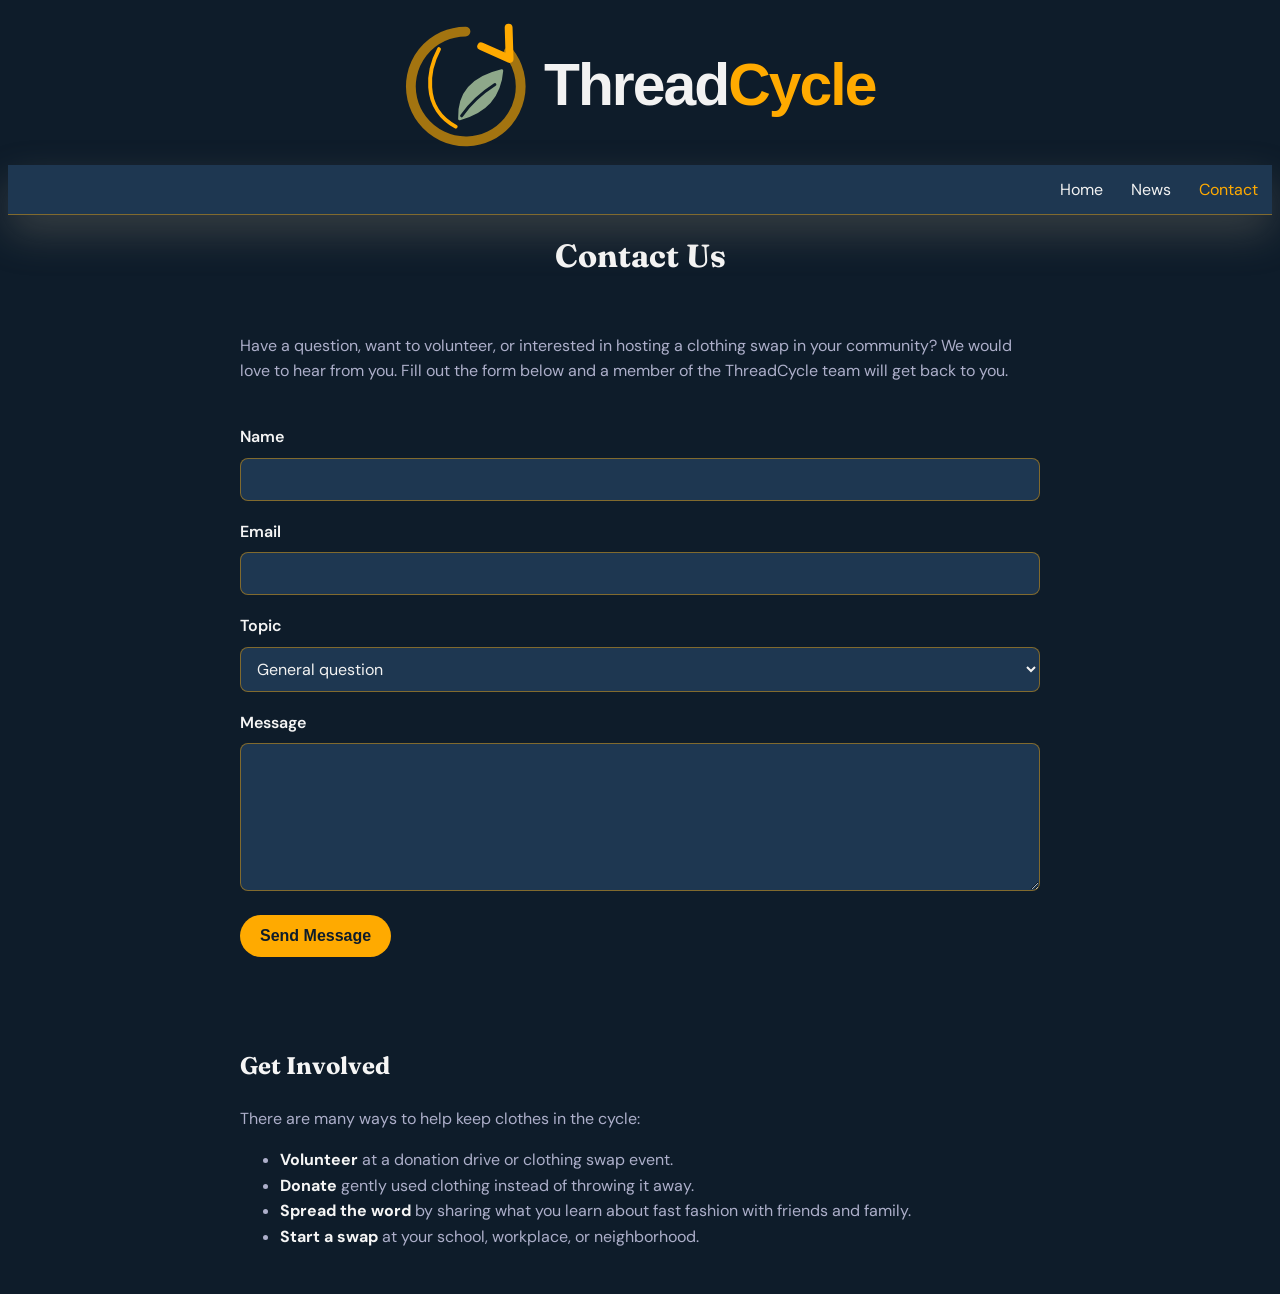
==== contact.html @ b8398d38 "pages info and hamburger" ====
<!DOCTYPE html>
<html lang="en">
<head>
    <meta charset="UTF-8">
    <meta name="viewport" content="width=device-width, initial-scale=1.0">
    <link rel="stylesheet" href="style.css">
    <title>ThreadCycle: Contact</title>
</head>

<body>
    <header>
    <svg xmlns="http://www.w3.org/2000/svg" viewBox="20 0 510 160" role="img" aria-labelledby="title description">
        <title id="title">ThreadCycle</title>
        <desc id="description">ThreadCycle wordmark with a circular thread-and-leaf symbol.</desc>
        <g fill="none" stroke-linecap="round" stroke-linejoin="round">
            <path d="M97 24a56 56 0 1 0 44 21" stroke="#FFAA00" stroke-opacity=".62" stroke-width="10"/>
            <path d="M141 20 142 52 113 39" stroke="#FFAA00" stroke-width="8"/>
            <path d="M91 113c-1-25 13-42 43-49-2 25-16 42-43 49Z" fill="#8EA88A" stroke="#8EA88A" stroke-width="3"/>
            <path d="M93 110c9-13 20-23 34-32" stroke="#0E1C2A" stroke-width="3"/>
            <path d="M70 42c-7 13-10 25-9 39 1 18 11 32 26 40" stroke="#FFAA00" stroke-width="4"/>
        </g>
        <text x="177" y="99" fill="#F2F2F2" font-family="Inter, Avenir Next, Montserrat, Arial, sans-serif" font-weight="700" letter-spacing="-2">
            <tspan font-size="60">Thread</tspan><tspan fill="#FFAA00" font-size="60">Cycle</tspan>
        </text>
    </svg>
    </header>

    <div id="navbar">
        <div class="hamburger" aria-label="Toggle menu" aria-expanded="false" role="button" tabindex="0">
            <div class="bar"></div>
            <div class="bar"></div>
            <div class="bar"></div>
        </div>
        <div class="links">
            <a href="index.html">Home</a>
            <a href="news.html">News</a>
            <a href="contact.html" class="active">Contact</a>
        </div>
    </div>

    <h1>Contact Us</h1>

    <main class="content">
        <p>Have a question, want to volunteer, or interested in hosting a clothing swap in your community? We would love to hear from you. Fill out the form below and a member of the ThreadCycle team will get back to you.</p>

        <form id="contact-form" class="contact-form">
            <label for="name">Name</label>
            <input type="text" id="name" name="name" required>

            <label for="email">Email</label>
            <input type="email" id="email" name="email" required>

            <label for="topic">Topic</label>
            <select id="topic" name="topic">
                <option value="general">General question</option>
                <option value="volunteer">Volunteering</option>
                <option value="donate">Donating clothes</option>
                <option value="swap">Hosting a clothing swap</option>
            </select>

            <label for="message">Message</label>
            <textarea id="message" name="message" rows="6" required></textarea>

            <button type="submit">Send Message</button>
            <p id="form-status" class="form-status"></p>
        </form>

        <h2>Get Involved</h2>
        <p>There are many ways to help keep clothes in the cycle:</p>
        <ul>
            <li><strong>Volunteer</strong> at a donation drive or clothing swap event.</li>
            <li><strong>Donate</strong> gently used clothing instead of throwing it away.</li>
            <li><strong>Spread the word</strong> by sharing what you learn about fast fashion with friends and family.</li>
            <li><strong>Start a swap</strong> at your school, workplace, or neighborhood.</li>
        </ul>
    </main>

    <script src="script.js"></script>
</body>
</html>
---- style.css ----
@import url('https://fonts.googleapis.com/css2?family=DM+Sans:wght@400;500;600;700&family=Fraunces:opsz,wght@9..144,600;9..144,700&display=swap');


*{
    box-sizing: border-box;
}
body{
    display: flex;
    flex-direction: column;
    background-color: #0e1c2a;
    color: #adafca;
    align-items: center;
    font-family: 'DM Sans', sans-serif;
}
header {
    width: 100vw;
    display: flex;
    justify-content: center;
}

header svg {
    width: 500px;
    height: auto;
}

h1, h2, h3 {
    font-family: 'Fraunces', serif;
}

h1{
    color:whitesmoke;
}

.hamburger{
    display: none;
    flex-direction: column;
    cursor: pointer;
    margin-left: 10px;
    padding: 8px;
}
.bar {
    display: block;
    width: 25px;
    height: 3px;
    margin: 5px auto;
    -webkit-transition: all 0.3s ease-in-out;
    transition: all 0.3s ease-in-out;
    background-color: #f2f2f2;
}

/* Style the navbar */

#navbar {
    display: flex;
    position: sticky;
    top: 0;
    align-self: flex-start;
    width: 100%;
    background-color: #1e3751;
    border-bottom: 1px solid rgba(255, 170, 0, 0.44);
    box-shadow: 0 18px 42px rgba(178, 167, 144, 0.25);
    justify-content: space-between;
    align-items: center;
}

/* Navbar links */
#navbar a {
  
   
    color: #f2f2f2;
    text-align: center;
    padding: 14px;
    text-decoration: none;
}

#navbar .links {
    display: flex;
    margin-left: auto;
}

#navbar a:hover,
#navbar a.active {
    color: #FFAA00;
}

.hamburger.active .bar:nth-child(2) {
    opacity: 0;
}

.hamburger.active .bar:nth-child(1) {
    transform: translateY(8px) rotate(45deg);
}

.hamburger.active .bar:nth-child(3) {
    transform: translateY(-8px) rotate(-45deg);
}

.donation{
    display: flex;
    justify-content: space-around;
    align-items: center;
    gap: 16px;
    margin: 30px 0 30px;
}
.donation button{
    background-color: #FFAA00;
    border: 0px;
    border-radius: 30px;
    color: #0E1C2A;
    font-weight: bold;
    font-size: 1rem;
    padding: 12px 15px;
    cursor: pointer;
    box-shadow: 0 4px 10px rgba(255, 170, 0, 0.25);
    transition: all 0.2s ease;
}

.donation button:hover {
    background-color: #ffc44d;
    transform: translateY(-2px);
    box-shadow: 0 6px 14px rgba(255, 170, 0, 0.35);
}

.donation button:active {
    transform: translateY(0);
}


/* Page content */
.content {
    padding: 20px 50px;
} 
.content {
    max-width: 900px;
    width: 100%;
    line-height: 1.6;
}

.content h2 {
    margin-top: 50px;
    margin-bottom: 20px;
}

.content h2,
.content strong {
    color: whitesmoke;
}

.card {
    background-color: #1e3751;
    border-left: 4px solid #FFAA00;
    border-radius: 8px;
    padding: 4px 24px 12px;
    margin: 24px 0;
}

.card h2 {
    margin-top: 20px;
    font-size: 1.3rem;
}

.contact-form {
    display: flex;
    flex-direction: column;
    gap: 8px;
    margin-top: 30px;
}

.contact-form label {
    color: whitesmoke;
    font-weight: 600;
    margin-top: 10px;
}

.contact-form input,
.contact-form select,
.contact-form textarea {
    background-color: #1e3751;
    border: 1px solid rgba(255, 170, 0, 0.44);
    border-radius: 8px;
    color: #f2f2f2;
    font-family: inherit;
    font-size: 1rem;
    padding: 10px 12px;
}

.contact-form input:focus,
.contact-form select:focus,
.contact-form textarea:focus {
    outline: 2px solid #FFAA00;
}

.contact-form button {
    align-self: flex-start;
    background-color: #FFAA00;
    border: 0;
    border-radius: 30px;
    color: #0E1C2A;
    font-weight: bold;
    font-size: 1rem;
    padding: 12px 20px;
    margin-top: 16px;
    cursor: pointer;
}

.contact-form button:hover {
    background-color: #ffc44d;
}

.form-status {
    color: #8EA88A;
    font-weight: 600;
}

/* Mobile view: screens 600px wide or smaller */
@media (max-width: 600px) {
    h1 {
        font-size: 1.5rem;
        text-align: center;
    }

    header svg {
        width: 100%;
    }

    #navbar {
        flex-wrap: wrap;
    }

    .hamburger {
        display: flex;
    }

    #navbar .links {
        display: none;
        flex-direction: column;
        width: 100%;
    }

    #navbar .links.open {
        display: flex;
    }

    #navbar .links a {
        border-top: 1px solid rgba(255, 170, 0, 0.2);
    }

    .content {
        padding: 20px;
    }
}
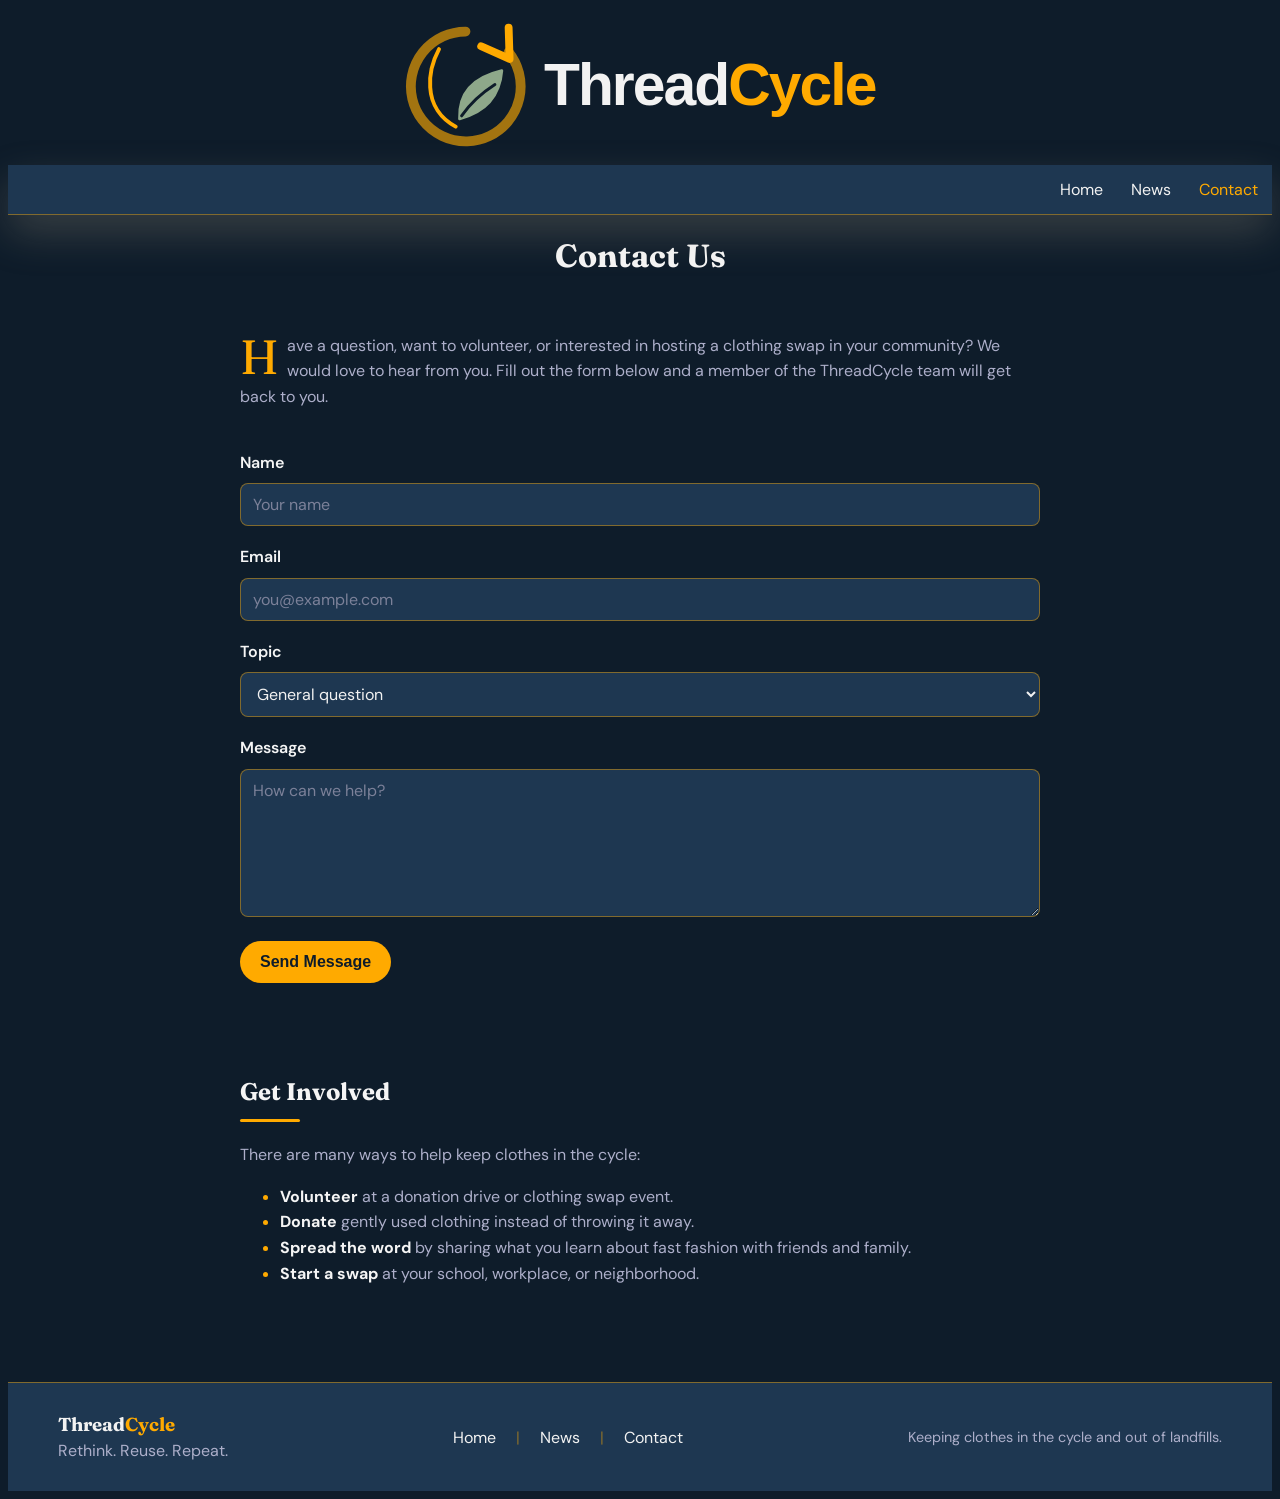
==== commit 170d52a7: "changes" ====
--- a/contact.html
+++ b/contact.html
@@ -26,11 +26,12 @@
     </header>
 
     <div id="navbar">
-        <div class="hamburger" aria-label="Toggle menu" aria-expanded="false" role="button" tabindex="0">
-            <div class="bar"></div>
-            <div class="bar"></div>
-            <div class="bar"></div>
-        </div>
+        <input type="checkbox" id="menu-toggle">
+        <label for="menu-toggle" class="hamburger" aria-label="Toggle menu">
+            <span class="bar"></span>
+            <span class="bar"></span>
+            <span class="bar"></span>
+        </label>
         <div class="links">
             <a href="index.html">Home</a>
             <a href="news.html">News</a>
@@ -45,10 +46,10 @@
 
         <form id="contact-form" class="contact-form">
             <label for="name">Name</label>
-            <input type="text" id="name" name="name" required>
+            <input type="text" id="name" name="name" placeholder="Your name" required>
 
             <label for="email">Email</label>
-            <input type="email" id="email" name="email" required>
+            <input type="email" id="email" name="email" placeholder="you@example.com" required>
 
             <label for="topic">Topic</label>
             <select id="topic" name="topic">
@@ -59,7 +60,7 @@
             </select>
 
             <label for="message">Message</label>
-            <textarea id="message" name="message" rows="6" required></textarea>
+            <textarea id="message" name="message" rows="6" placeholder="How can we help?" required></textarea>
 
             <button type="submit">Send Message</button>
             <p id="form-status" class="form-status"></p>
@@ -75,6 +76,19 @@
         </ul>
     </main>
 
+    <footer>
+        <div class="footer-brand">
+            <h3>Thread<span>Cycle</span></h3>
+            <p>Rethink. Reuse. Repeat.</p>
+        </div>
+        <div class="footer-links">
+            <a href="index.html">Home</a>
+            <a href="news.html">News</a>
+            <a href="contact.html">Contact</a>
+        </div>
+        <p class="footer-note">Keeping clothes in the cycle and out of landfills.</p>
+    </footer>
+
     <script src="script.js"></script>
 </body>
 </html>
--- a/style.css
+++ b/style.css
@@ -83,15 +83,19 @@
     color: #FFAA00;
 }
 
-.hamburger.active .bar:nth-child(2) {
+#menu-toggle {
+    display: none;
+}
+
+#menu-toggle:checked + .hamburger .bar:nth-child(2) {
     opacity: 0;
 }
 
-.hamburger.active .bar:nth-child(1) {
+#menu-toggle:checked + .hamburger .bar:nth-child(1) {
     transform: translateY(8px) rotate(45deg);
 }
 
-.hamburger.active .bar:nth-child(3) {
+#menu-toggle:checked + .hamburger .bar:nth-child(3) {
     transform: translateY(-8px) rotate(-45deg);
 }
 
@@ -212,6 +216,90 @@
     font-weight: 600;
 }
 
+::selection {
+    background-color: #FFAA00;
+    color: #0E1C2A;
+}
+
+.content h2::after {
+    content: "";
+    display: block;
+    width: 60px;
+    height: 3px;
+    margin-top: 8px;
+    background-color: #FFAA00;
+    border-radius: 2px;
+}
+
+.content > p:first-of-type::first-letter {
+    float: left;
+    font-family: 'Fraunces', serif;
+    font-size: 3rem;
+    line-height: 1;
+    padding-right: 8px;
+    color: #FFAA00;
+}
+
+.content li::marker {
+    color: #FFAA00;
+}
+
+.contact-form input::placeholder,
+.contact-form textarea::placeholder {
+    color: #7c8199;
+}
+
+footer {
+    display: flex;
+    justify-content: space-between;
+    align-items: center;
+    flex-wrap: wrap;
+    gap: 20px;
+    width: 100%;
+    margin-top: 60px;
+    padding: 30px 50px;
+    background-color: #1e3751;
+    border-top: 1px solid rgba(255, 170, 0, 0.44);
+}
+
+footer h3 {
+    margin: 0;
+    color: #f2f2f2;
+}
+
+footer h3 span {
+    color: #FFAA00;
+}
+
+.footer-brand p {
+    margin: 4px 0 0;
+}
+
+.footer-links {
+    display: flex;
+    gap: 20px;
+}
+
+.footer-links a {
+    color: #f2f2f2;
+    text-decoration: none;
+}
+
+.footer-links a:hover {
+    color: #FFAA00;
+}
+
+.footer-links a:not(:last-child)::after {
+    content: "|";
+    margin-left: 20px;
+    color: rgba(255, 170, 0, 0.44);
+}
+
+.footer-note {
+    margin: 0;
+    font-size: 0.9rem;
+}
+
 /* Mobile view: screens 600px wide or smaller */
 @media (max-width: 600px) {
     h1 {
@@ -237,7 +325,7 @@
         width: 100%;
     }
 
-    #navbar .links.open {
+    #menu-toggle:checked ~ .links {
         display: flex;
     }
 
@@ -248,4 +336,10 @@
     .content {
         padding: 20px;
     }
-}
+
+    footer {
+        flex-direction: column;
+        text-align: center;
+        padding: 30px 20px;
+    }
+}
